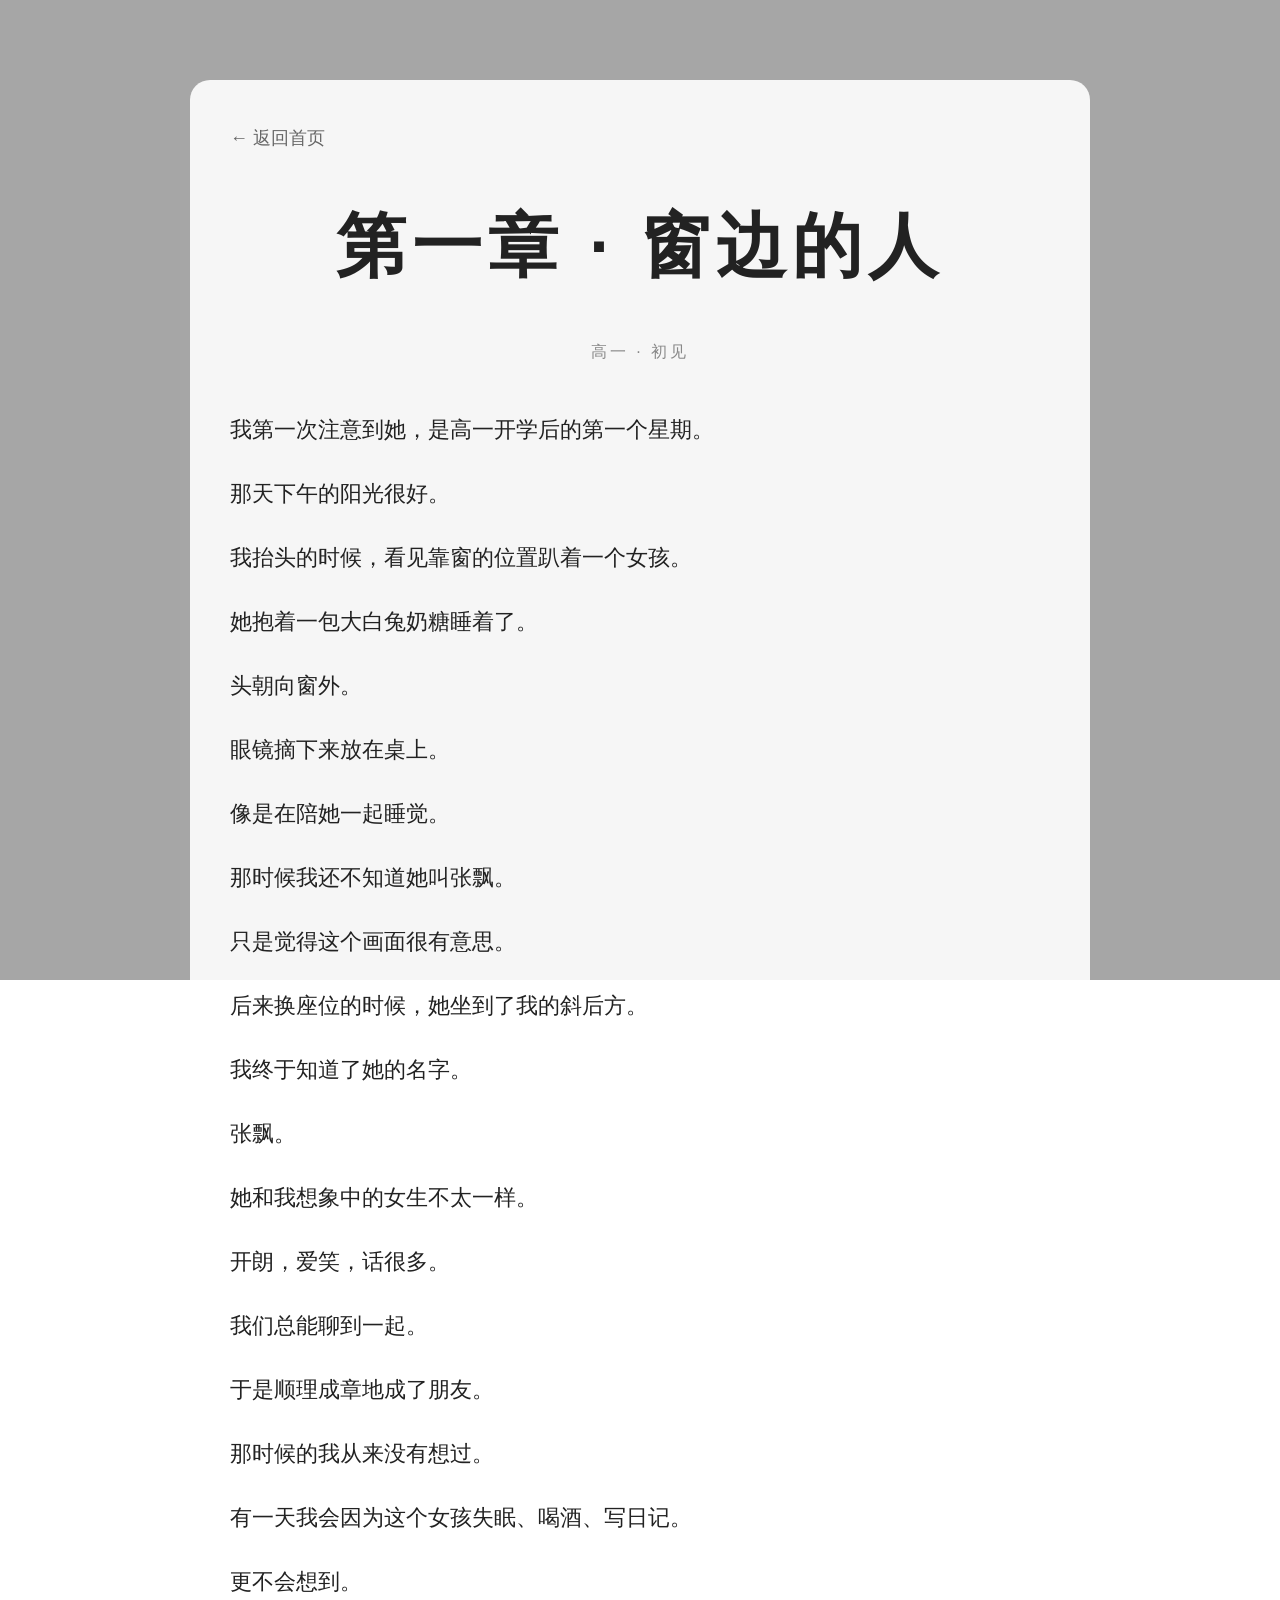
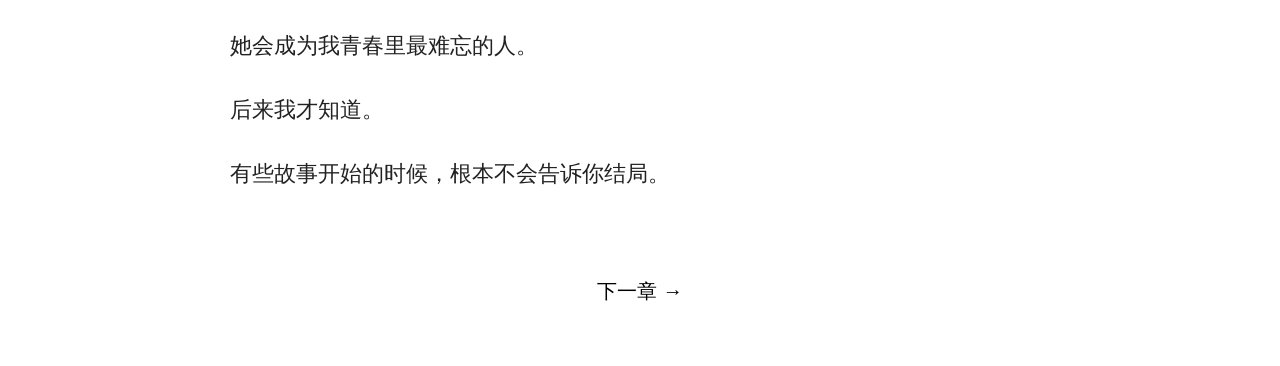
==== chapter1.html @ 86cd70a6 "Add files via upload" ====
<!DOCTYPE html>
<html lang="zh-CN">
<head>
<meta charset="UTF-8">
<meta name="viewport" content="width=device-width, initial-scale=1.0">
<title>第一章 · 窗边的人</title>
<link rel="stylesheet" href="style.css">
</head>
<body>
<div class="story-container">
    <a href=" " class="back-btn">
        ← 返回首页
    </a >
    <h1>第一章 · 窗边的人</h1>
    <div class="story-date">
        高一 · 初见
    </div>
    <div class="story-content">
        <p>
            我第一次注意到她，是高一开学后的第一个星期。
        </p >
        <p>
            那天下午的阳光很好。
        </p >
        <p>
            我抬头的时候，看见靠窗的位置趴着一个女孩。
        </p >
        <p>
            她抱着一包大白兔奶糖睡着了。
        </p >
        <p>
            头朝向窗外。
        </p >
        <p>
            眼镜摘下来放在桌上。
        </p >
        <p>
            像是在陪她一起睡觉。
        </p >
        <p>
            那时候我还不知道她叫张飘。
        </p >
        <p>
            只是觉得这个画面很有意思。
        </p >
        <p>
            后来换座位的时候，她坐到了我的斜后方。
        </p >
        <p>
            我终于知道了她的名字。
        </p >
        <p>
            张飘。
        </p >
        <p>
            她和我想象中的女生不太一样。
        </p >
        <p>
            开朗，爱笑，话很多。
        </p >
        <p>
            我们总能聊到一起。
        </p >
        <p>
            于是顺理成章地成了朋友。
        </p >
        <p>
            那时候的我从来没有想过。
        </p >
        <p>
            有一天我会因为这个女孩失眠、喝酒、写日记。
        </p >
        <p>
            更不会想到。
        </p >
        <p>
            她会成为我青春里最难忘的人。
        </p >
        <p>
            后来我才知道。
        </p >
        <p>
            有些故事开始的时候，根本不会告诉你结局。
        </p >
    </div>
    <div style="text-align:center;margin-top:60px;">
        <a href="chapter2.html" class="btn">
            下一章 →
        </a >
    </div>
</div>
</body>
</html>
---- style.css ----
* {
    margin: 0;
    padding: 0;
    box-sizing: border-box;
}

body {

    height: 100vh;

    background:
        linear-gradient(
            rgba(0,0,0,0.35),
            rgba(0,0,0,0.35)
        ),
        url("https://images.unsplash.com/photo-1506744038136-46273834b3fb");

    background-size: cover;
    background-position: center;
    background-repeat: no-repeat;

    font-family: "Microsoft YaHei", sans-serif;
}

.overlay {

    width: 100%;
    height: 100vh;

    display: flex;
    justify-content: center;
    align-items: center;
}

.container {

    text-align: center;

    padding: 60px;

    background: rgba(255,255,255,0.12);

    backdrop-filter: blur(12px);

    border-radius: 25px;

    color: white;

    width: 700px;
}

h1 {

    font-size: 70px;

    margin-bottom: 40px;

    letter-spacing: 6px;
}

.quote {

    font-size: 22px;

    line-height: 2;
}

.date {

    margin-top: 35px;

    margin-bottom: 40px;

    font-size: 18px;

    opacity: 0.8;

    letter-spacing: 5px;
}

.btn {

    display: inline-block;

    padding: 15px 40px;

    background: white;

    color: black;

    text-decoration: none;

    border-radius: 30px;

    font-size: 20px;

    transition: 0.3s;
}

.btn:hover {

    transform: scale(1.05);

    background: #f0f0f0;
}

.story-container{

    max-width:900px;

    margin:80px auto;

    padding:40px;

    background:rgba(255,255,255,0.9);

    border-radius:20px;

    color:#222;

    line-height:2;
}

.back-btn{

    text-decoration:none;

    color:#666;

    font-size:18px;
}

.back-btn:hover{

    color:black;
}

.story-container h1{

    margin-top:20px;

    margin-bottom:20px;

    color:#222;

    text-align:center;
}

.story-date{

    text-align:center;

    color:#888;

    margin-bottom:40px;

    letter-spacing:3px;
}

.story-content p{

    font-size:22px;

    margin-bottom:20px;
}
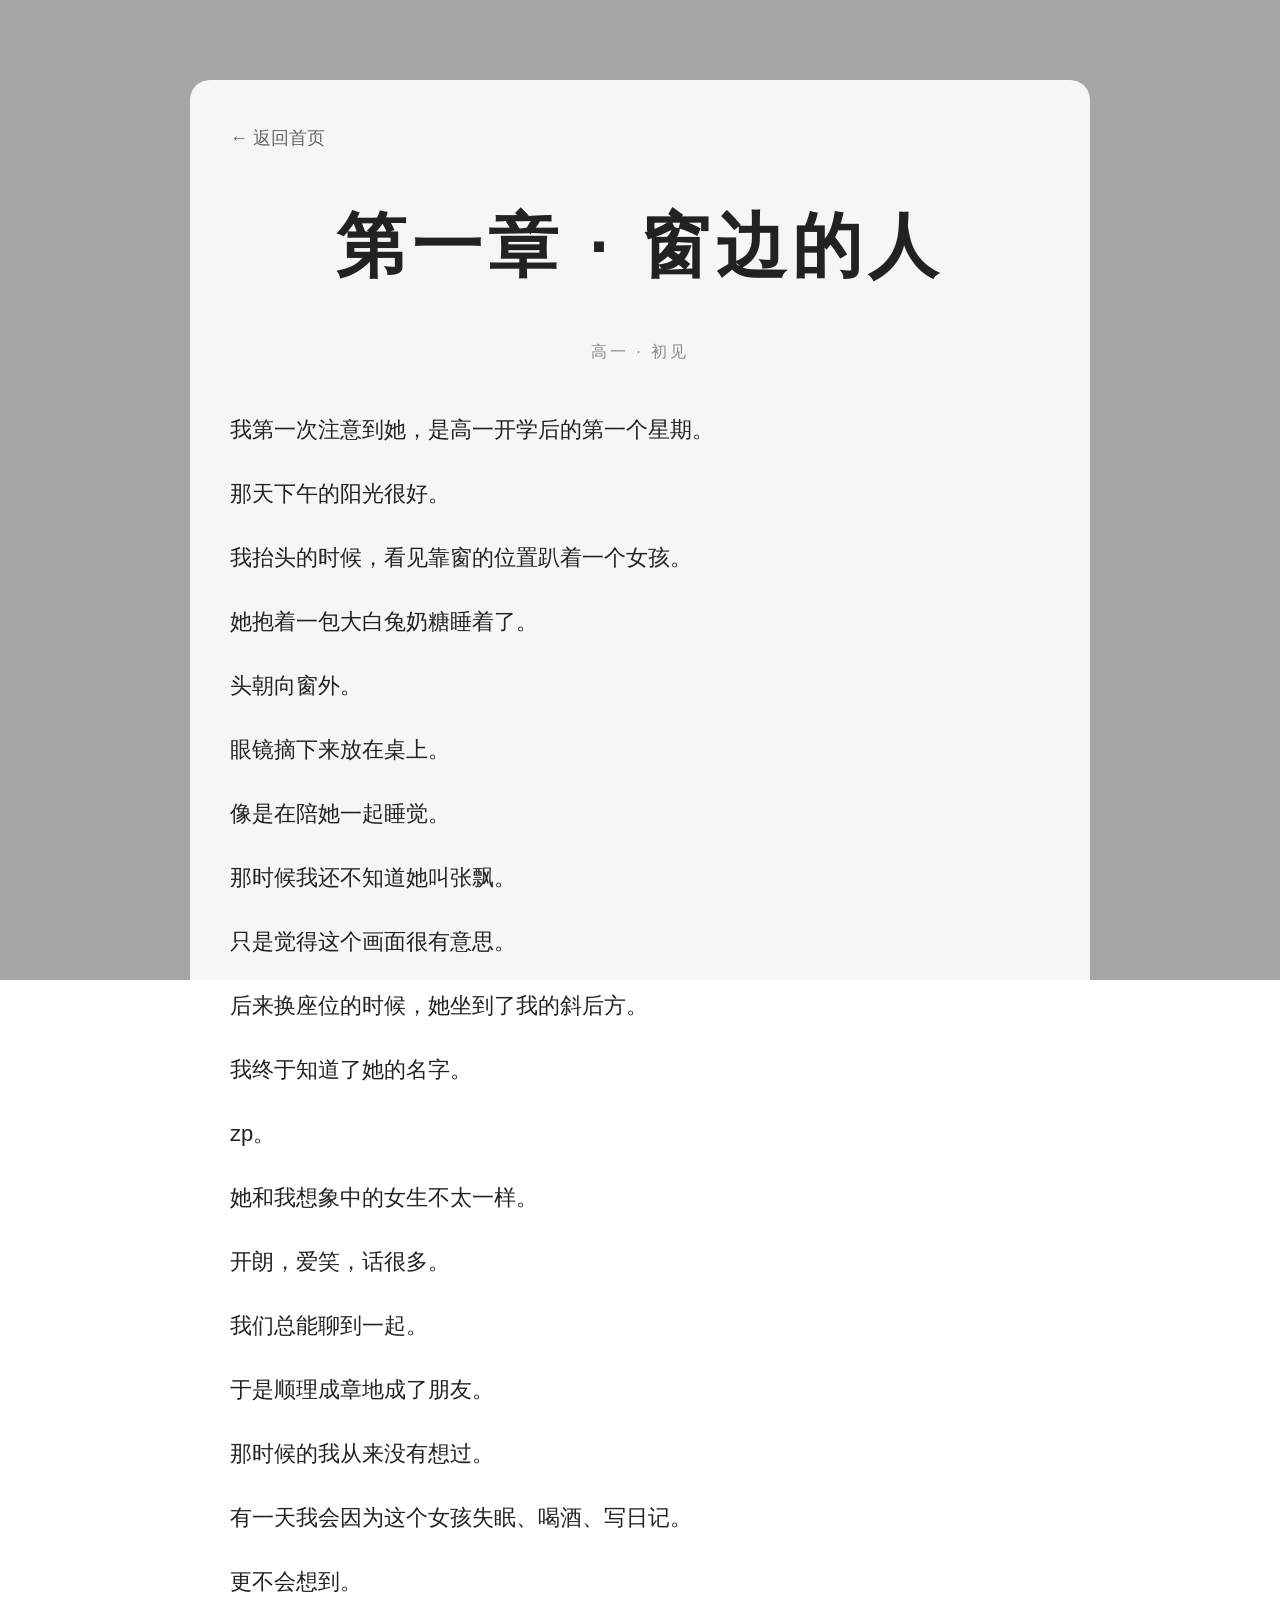
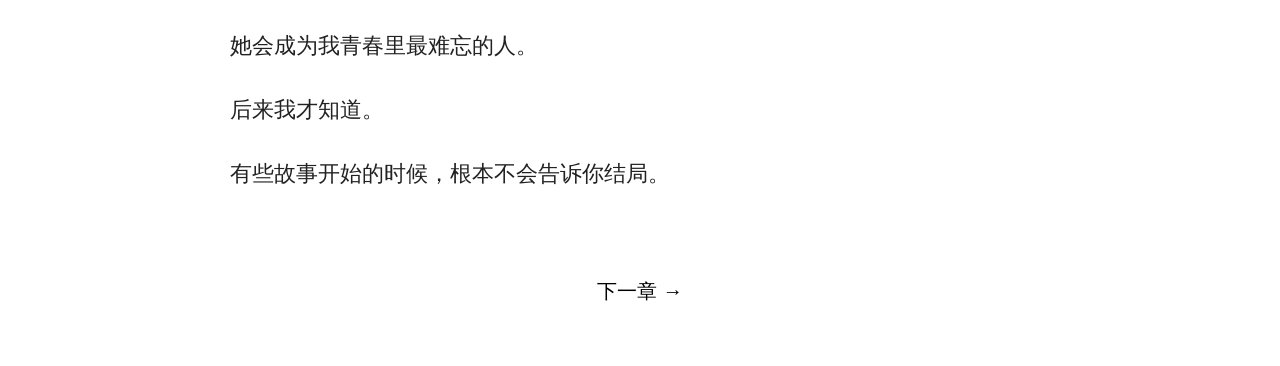
==== commit 80b5dd5e: "Add files via upload" ====
--- a/chapter1.html
+++ b/chapter1.html
@@ -50,7 +50,7 @@
             我终于知道了她的名字。
         </p >
         <p>
-            张飘。
+            zp。
         </p >
         <p>
             她和我想象中的女生不太一样。
